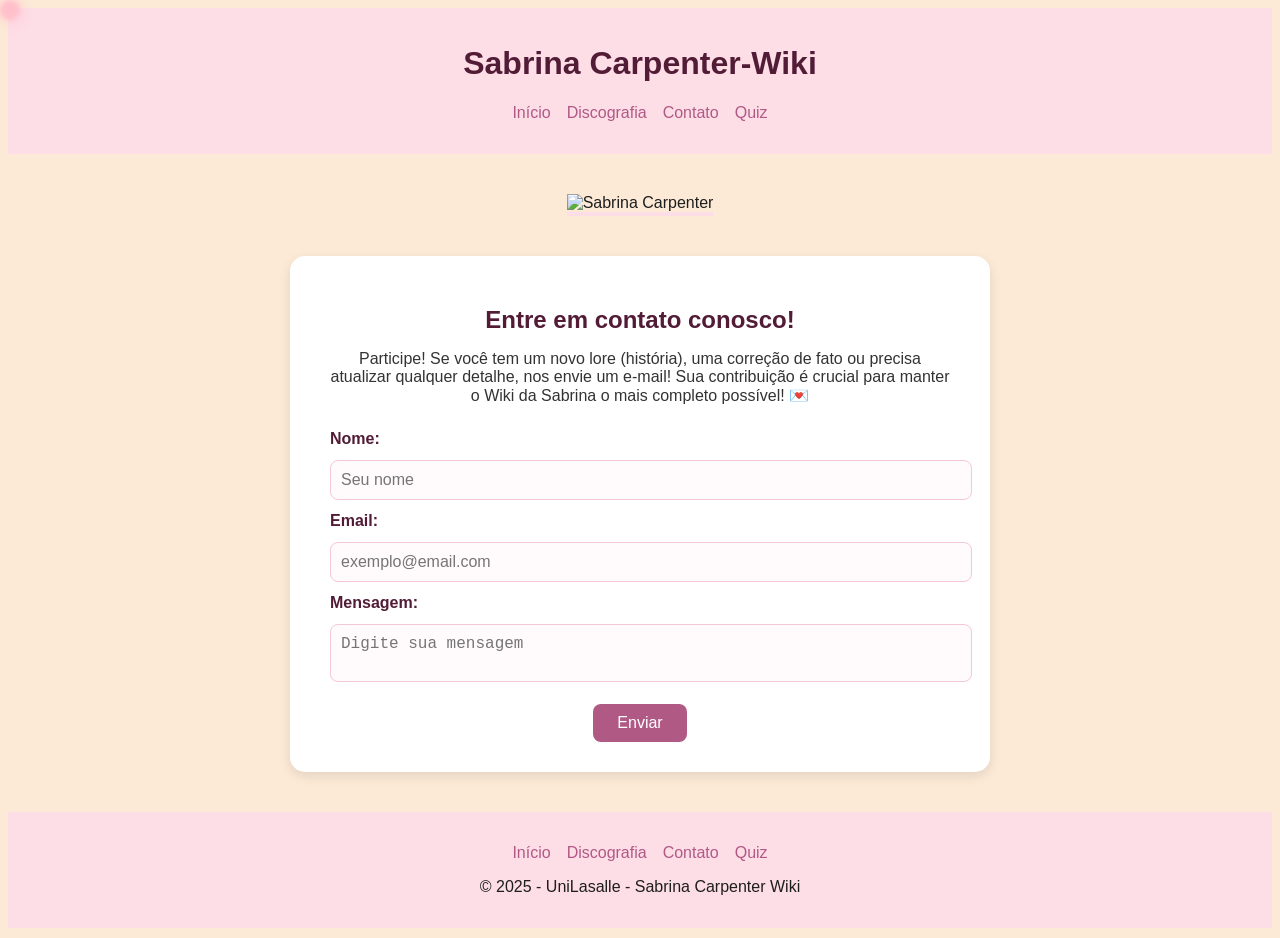
==== contato.html @ 5449613b "Add files via upload" ====
<!DOCTYPE html>
<html lang="pt-br">
<head>
  <meta charset="UTF-8">
  <title>Contato - Sabrina Carpenter Wiki</title>
  <link rel="stylesheet" href="contato.css">
  <link rel="shortcut icon" type="image/png" href="https://upload.wikimedia.org/wikipedia/commons/thumb/d/d9/Sabrina_Carpenter_signature.png/144px-Sabrina_Carpenter_signature.png">
  <meta name="viewport" content="width=device-width, initial-scale=1.0">
</head>

<body>
  <div class="cursor-brilho"></div>

  <header>
    <h1 id="tituloPrincipal">Sabrina Carpenter-Wiki</h1>
    <div class="header-stickers" id="headerStickers"></div>
    <nav>
      <ul>
        <li><a href="inicio.html">Início</a></li>
        <li><a href="discografia.html">Discografia</a></li>
        <li><a href="contato.html" class="ativo">Contato</a></li>
        <li><a href="quiz.html">Quiz</a></li>
      </ul>
    </nav>
  </header>

  <main>
    <!-- AGORA A IMAGEM FICA DENTRO DO MAIN -->
    <section class="imagem-destaque">
      <img src="https://i.pinimg.com/1200x/e0/28/07/e02807aafd3205106e31f96ea76d76ca.jpg" alt="Sabrina Carpenter">
    </section>

    <section class="contato">
      <h2>Entre em contato conosco!</h2>
      <p>Participe! Se você tem um novo lore (história), uma correção de fato ou precisa atualizar qualquer detalhe, nos envie um e-mail! Sua contribuição é crucial para manter o Wiki da Sabrina o mais completo possível! 💌</p>

      <form name="contato" method="POST" data-netlify="true" action="/sucesso.html">
        <input type="hidden" name="form-name" value="contato">

        <label for="nome">Nome:</label>
        <input type="text" id="nome" name="name" required minlength="3" placeholder="Seu nome">

        <label for="email">Email:</label>
        <input type="email" id="email" name="email" required placeholder="exemplo@email.com">

        <label for="mensagem">Mensagem:</label>
        <textarea id="mensagem" name="message" required minlength="5" placeholder="Digite sua mensagem"></textarea>

        <button type="submit">Enviar</button>
      </form>
    </section>
  </main>

  <footer>
    <nav>
      <ul>
        <li><a href="inicio.html">Início</a></li>
        <li><a href="discografia.html">Discografia</a></li>
        <li><a href="contato.html">Contato</a></li>
        <li><a href="quiz.html">Quiz</a></li>
      </ul>
    </nav>
    <p>&copy; 2025 - UniLasalle - Sabrina Carpenter Wiki</p>
  </footer>

  <script src="contato.js"></script>
</body>
</html>
---- contato.css ----
body {
  font-family: 'Segoe UI', Tahoma, Geneva, Verdana, sans-serif;
  padding: 0;
  background-color: #fcead7;
  color: #1e1e1e;

}
header {
  background-color: #fddde6;
  color: #521c37;
  padding: 1rem;
  text-align: center;
   position: relative;
}


.header-stickers {
  position: absolute;
  inset: 0;
  pointer-events: none; 
}


/* ===== ESTRELINHAS / CORAÇÕES FLUTUANDO ===== */
.floating-star {
  position: fixed;
  font-size: 1.2rem;
  pointer-events: none;
  animation: subirSumir 1s ease-out forwards;
  z-index: 9999;
}

@keyframes subirSumir {
  0% {
    transform: translateY(0);
    opacity: 1;
  }
  100% {
    transform: translateY(-40px);
    opacity: 0;
  }
}
footer {
  background-color: #fddde6;
  color: #1e1e1e;
  padding: 1rem;
  text-align: center;
}

nav ul {
  list-style: none;
  padding: 0;
  display: flex;
  justify-content: center;
  gap: 1rem;
}

nav a {
  color: #1e1e1e;
  text-decoration: none;
}

nav a:hover {
  text-decoration: underline;
}

nav ul li a {
  color: #b15985;
}

section {
  text-align: center;
  font-family: Arial, sans-serif;
  margin: 40px;
}



/* ======== IMAGEM DESTAQUE ======== */
.imagem-destaque img {
  width: 100%;
  max-height: 400px;
  object-fit: cover;
  border-bottom: 4px solid #fddde6;
}

/* ======== SEÇÃO DE CONTATO ======== */
.contato {
  max-width: 700px;     
  width: 90%;           
  margin: 40px auto;  
  background-color: #fff;
  padding: 30px 40px;
  border-radius: 15px;
  box-shadow: 0 4px 12px rgba(0,0,0,0.1);
  text-align: center;
  box-sizing: border-box;
}

.contato h2 {
  color: #521c37;
  margin-bottom: 15px;
}

.contato p {
  margin-bottom: 25px;
  color: #333;
}

/* ======== FORMULÁRIO ======== */
form {
  display: flex;
  flex-direction: column;
  gap: 12px;
  text-align: left;
}

label {
  font-weight: bold;
  color: #521c37;
}

input, textarea {
  width: 100%;
  padding: 10px;
  border: 1px solid #f3c8d7;
  border-radius: 8px;
  font-size: 16px;
  background-color: #fffafc;
  resize: none;
}



button {
  align-self: center;
  background-color: #b15985;
  color: white;
  padding: 10px 24px;
  border: none;
  border-radius: 8px;
  font-size: 16px;
  margin-top: 10px;
  transition: background 0.3s ease;
}

button:hover {
  background-color: #521c37;
}

/* ======== CURSOR PERSONALIZADO ======== */
.cursor-brilho {
  position: fixed;
  top: 0;
  left: 0;
  width: 20px;
  height: 20px;
  border-radius: 50%;
  pointer-events: none;
  background: pink;
  box-shadow: 0 0 15px pink;
  filter: blur(2px);
  transition: 0.1s;
  z-index: 9999; 
}

@keyframes brilhoPulse {
  0% { box-shadow: 0 0 8px 2px rgba(255,130,200,0.5); opacity: 0.9; }
  100% { box-shadow: 0 0 25px 8px rgba(255,180,220,0.9); opacity: 1; }
}

html, body, a, button, input, textarea, .card-flip, .card-inner, .card-front, .card-back {
    cursor: none;
}



/* DEPOIS DE ENVIADO */

    .sucesso-container {
      max-width: 600px;
      margin: 80px auto;
      padding: 40px;
      background: #ffffffee;
      border-radius: 15px;
      text-align: center;
      box-shadow: 0 0 20px rgba(0,0,0,0.1);
      animation: fade .7s ease-in-out;
    }

.sucesso-container h1 {
  color: #9c2573;
  font-size: 2rem;
  margin-bottom: 10px;
}

.sucesso-container p {
  font-size: 1.1rem;
  color: #444;
  margin-bottom: 25px;
}

    a.botao {
      display: inline-block;
      padding: 12px 25px;
      background: #9c2573;
      color: white;
      text-decoration: none;
      font-weight: bold;
      border-radius: 10px;
      transition: .2s;
    }

    a.botao:hover {
      background: #751a56;
    }

    @keyframes fade {
      from { opacity: 0; transform: translateY(20px); }
      to { opacity: 1; transform: translateY(0); }
    }


/* ====== RESPONSIVIDADE CONTATO ====== */
@media (max-width: 900px) {
  section {
    margin: 24px 16px;
  }

  nav ul {
    flex-direction: column;
    align-items: center;
  }

  .contato {
    margin: 24px auto;
    padding: 24px 20px;
  }

  .sucesso-container {
    margin: 40px auto;
    padding: 24px 20px;
  }
}

@media (max-width: 480px) {
  header {
    padding: 0.75rem;
  }

  .contato h2 {
    font-size: 1.4rem;
  }

  .contato p {
    font-size: 0.95rem;
  }

  button {
    width: 100%;
  }
}
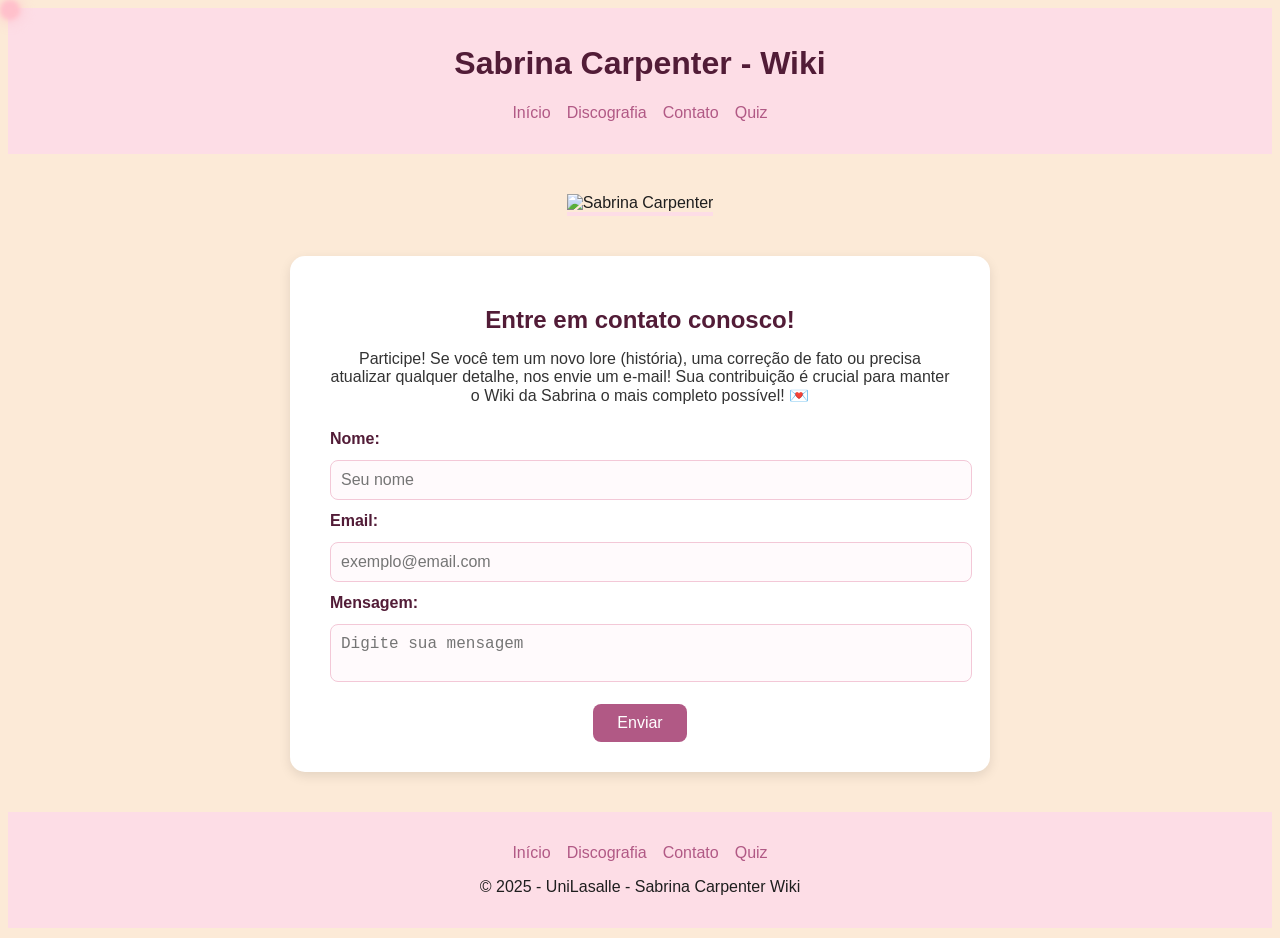
==== commit 2670da7e: "Fix header title formatting in contato.html" ====
--- a/contato.html
+++ b/contato.html
@@ -12,7 +12,7 @@
   <div class="cursor-brilho"></div>
 
   <header>
-    <h1 id="tituloPrincipal">Sabrina Carpenter-Wiki</h1>
+    <h1 id="tituloPrincipal">Sabrina Carpenter - Wiki</h1>
     <div class="header-stickers" id="headerStickers"></div>
     <nav>
       <ul>
@@ -65,4 +65,4 @@
 
   <script src="contato.js"></script>
 </body>
-</html>+</html>
